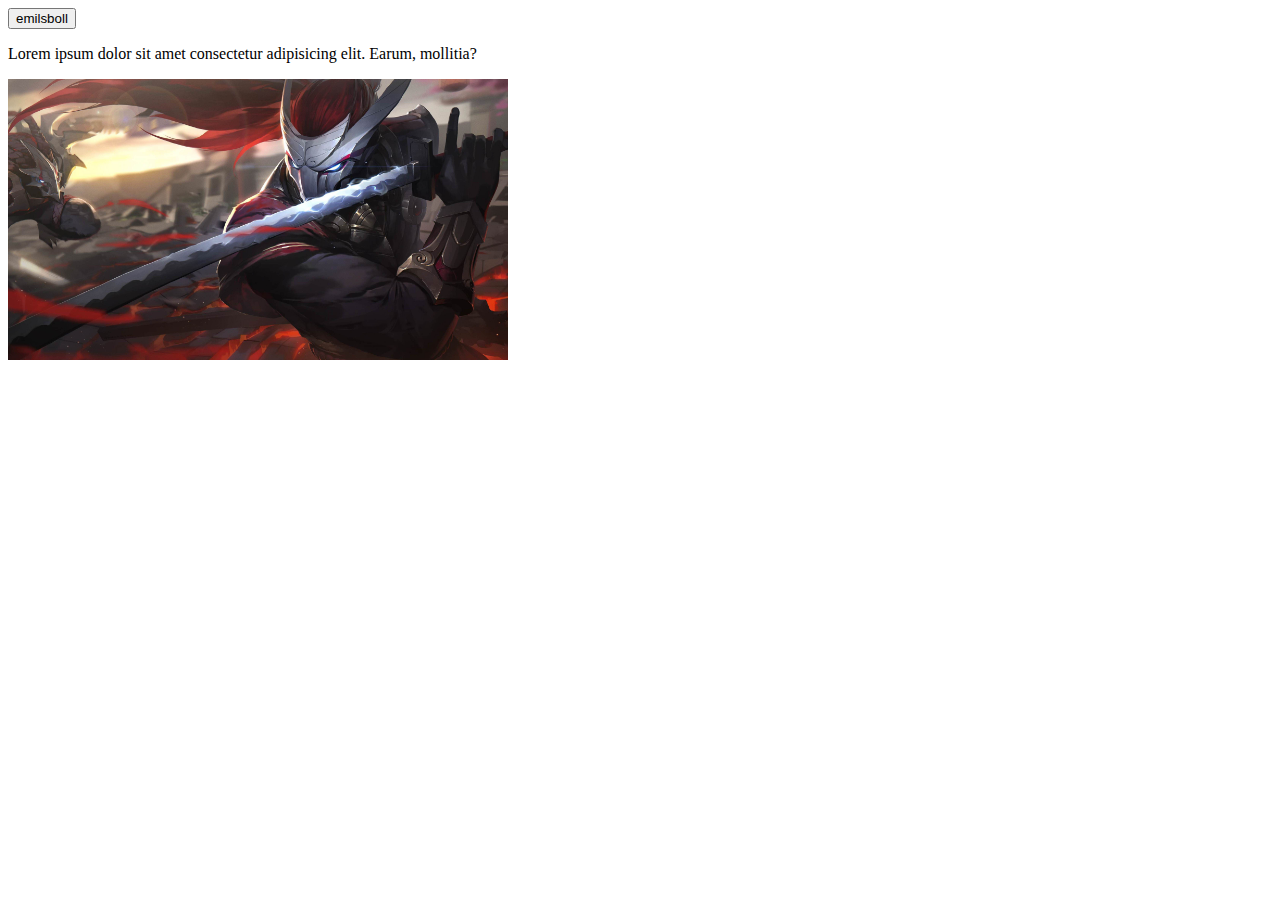
==== index.html @ 65e0a371 "gjort fin sida :)" ====
<!DOCTYPE html>
<html lang="en">
  <head>
    <meta charset="UTF-8" />
    <meta http-equiv="X-UA-Compatible" content="IE=edge" />
    <meta name="viewport" content="width=device-width, initial-scale=1.0" />
    <link rel="stylesheet" href="./Global elite.css" />

    <title>Jesus</title>
  </head>
  <body>
    <div>
      <button>emilsboll</button>

      <p>
        Lorem ipsum dolor sit amet consectetur adipisicing elit. Earum,
        mollitia?
      </p>

      <img src="./1290929.jpg" alt="" />
    </div>
    <div></div>
    <div></div>
    <div></div>
    <div></div>
    <div></div>
    <div></div>
    <div></div>
    <div></div>
    <div></div>
  </body>
</html>
---- Global elite.css ----
img {
  width: 500px;
}
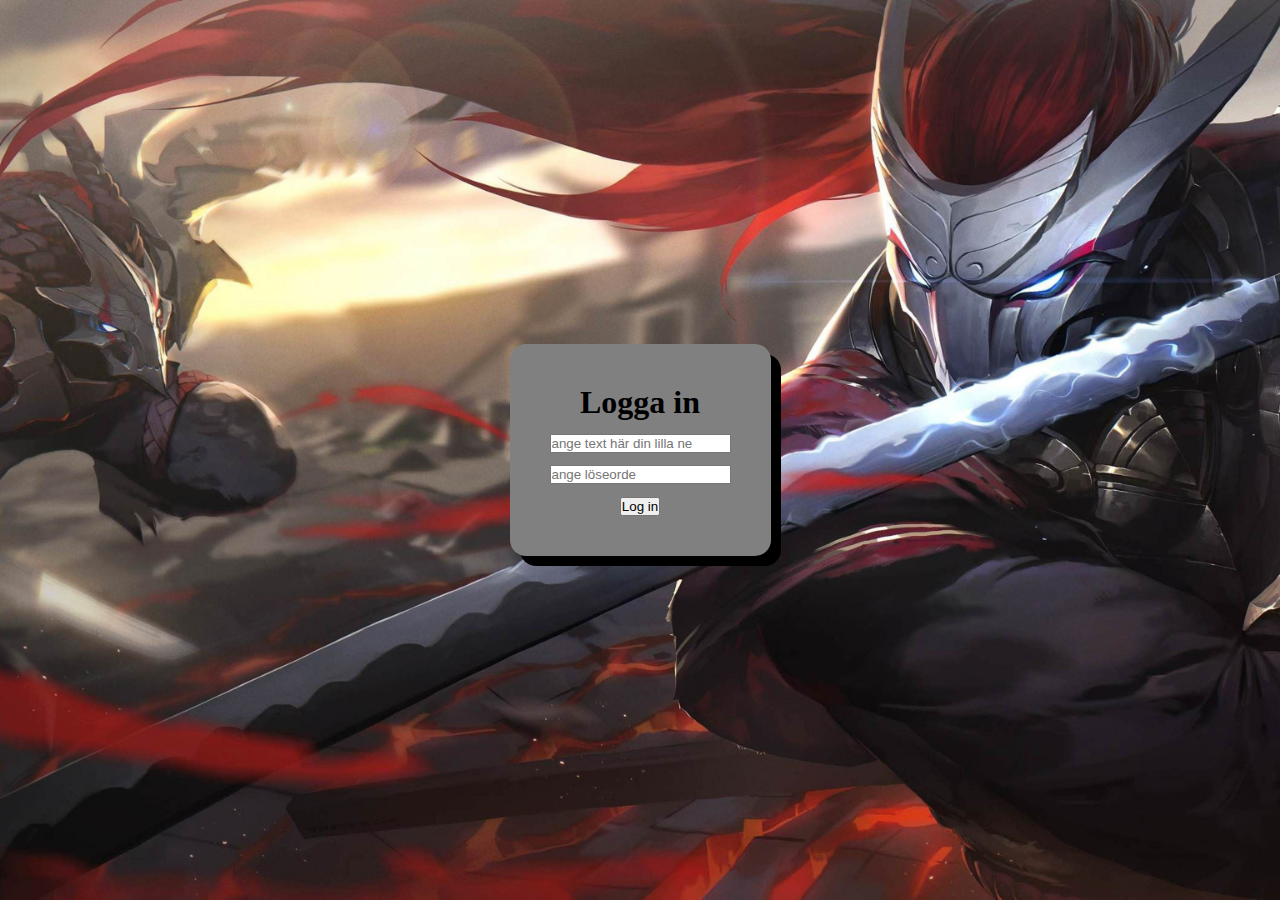
==== commit 0d955829: "ändrat bakgrund å så :)" ====
--- a/index.html
+++ b/index.html
@@ -4,29 +4,18 @@
     <meta charset="UTF-8" />
     <meta http-equiv="X-UA-Compatible" content="IE=edge" />
     <meta name="viewport" content="width=device-width, initial-scale=1.0" />
-    <link rel="stylesheet" href="./Global elite.css" />
+    <link rel="stylesheet" href="./css/global.css" />
 
     <title>Jesus</title>
   </head>
   <body>
-    <div>
-      <button>emilsboll</button>
-
-      <p>
-        Lorem ipsum dolor sit amet consectetur adipisicing elit. Earum,
-        mollitia?
-      </p>
-
-      <img src="./1290929.jpg" alt="" />
+    <div id="container">
+      <form id="form">
+        <h1>Logga in</h1>
+        <input type="text" placeholder="ange text här din lilla ne" />
+        <input type="password" placeholder="ange löseorde" />
+        <button type="submit">Log in</button>
+      </form>
     </div>
-    <div></div>
-    <div></div>
-    <div></div>
-    <div></div>
-    <div></div>
-    <div></div>
-    <div></div>
-    <div></div>
-    <div></div>
   </body>
 </html>
--- a/css/global.css
+++ b/css/global.css
@@ -0,0 +1,34 @@
+img {
+  width: 500px;
+}
+
+#container {
+  width: 100vw;
+  height: 100vh;
+  display: grid;
+  place-items: center;
+}
+body {
+  background-image: url("../assets/1290929.jpg");
+  background-repeat: no-repeat;
+  background-size: cover;
+}
+#form {
+  background: #808080;
+  box-shadow: 10px 10px black;
+  border-radius: 1rem;
+  padding: 2.5rem;
+  margin: 0px auto;
+  width: fit-content;
+  display: flex;
+  gap: 0.8rem;
+  flex-direction: column;
+  align-items: center;
+  justify-content: center;
+}
+
+* {
+  margin: 0;
+  padding: 0;
+  box-sizing: border-box;
+}
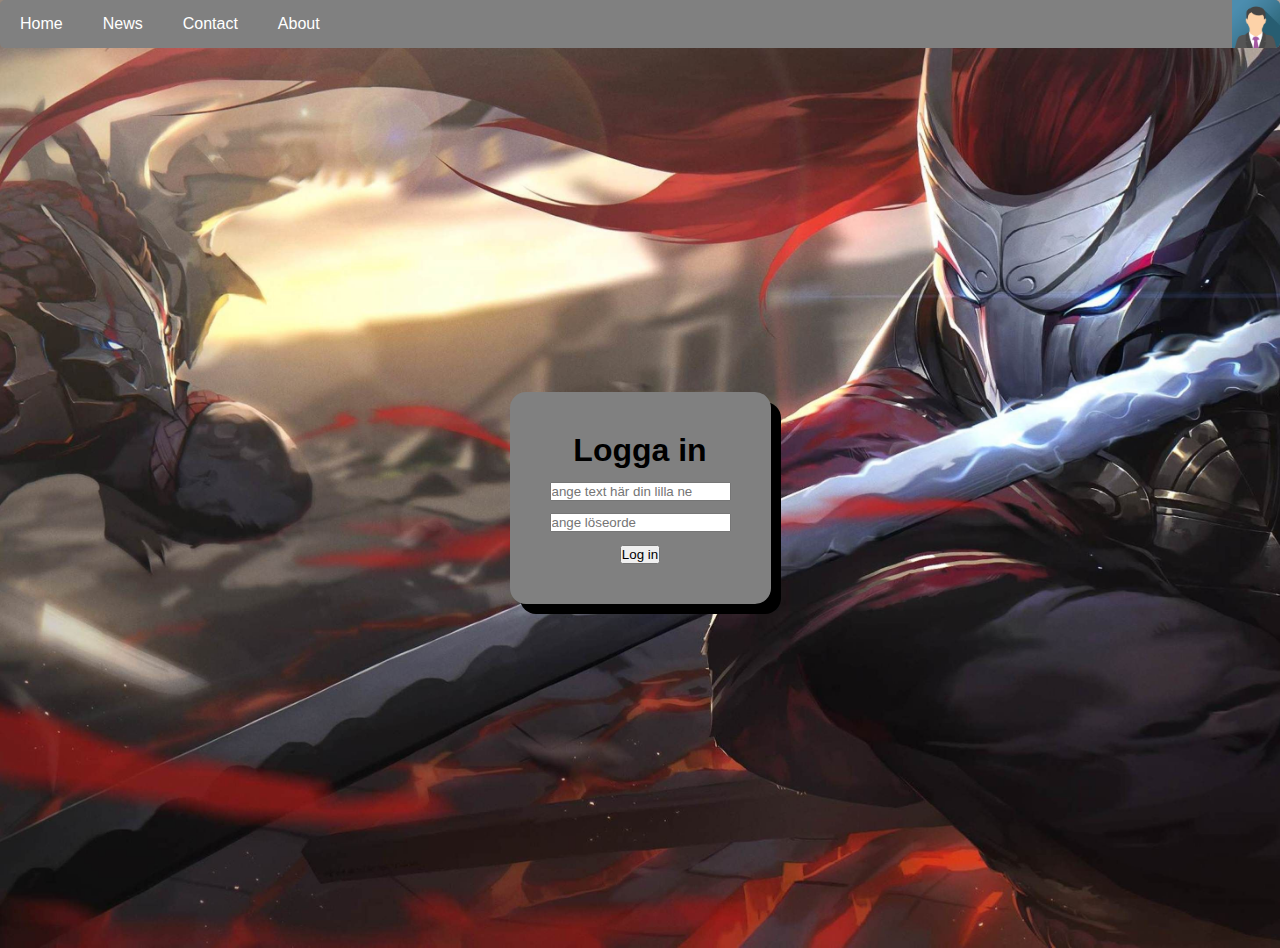
==== commit 6b4be1b9: "la till en janolof där uppe" ====
--- a/index.html
+++ b/index.html
@@ -6,9 +6,16 @@
     <meta name="viewport" content="width=device-width, initial-scale=1.0" />
     <link rel="stylesheet" href="./css/global.css" />
 
-    <title>Jesus</title>
+    <title>ballsncokc?></title>
   </head>
   <body>
+    <ul class="navigation">
+      <li><a href="#">Home</a></li>
+      <li><a href="#">News</a></li>
+      <li><a href="#">Contact</a></li>
+      <li><a href="#">About</a></li>
+      <img src="./img_avatar.png" alt="Avatar" class="avatar" />
+    </ul>
     <div id="container">
       <form id="form">
         <h1>Logga in</h1>
--- a/css/global.css
+++ b/css/global.css
@@ -9,6 +9,7 @@
   place-items: center;
 }
 body {
+  font-family: Arial, Helvetica, sans-serif;
   background-image: url("../assets/1290929.jpg");
   background-repeat: no-repeat;
   background-size: cover;
@@ -32,3 +33,27 @@
   padding: 0;
   box-sizing: border-box;
 }
+.navigation {
+  list-style: none;
+  margin: 0px;
+  padding: 0px;
+  background: #808080;
+  border-radius: 05px;
+  overflow: auto;
+}
+.navigation li {
+  float: left;
+}
+
+.navigation li a {
+  display: block;
+  text-decoration: none;
+  color: white;
+  padding: 15px 20px;
+}
+
+.avatar {
+  float: right;
+  width: auto;
+  height: 3rem;
+}
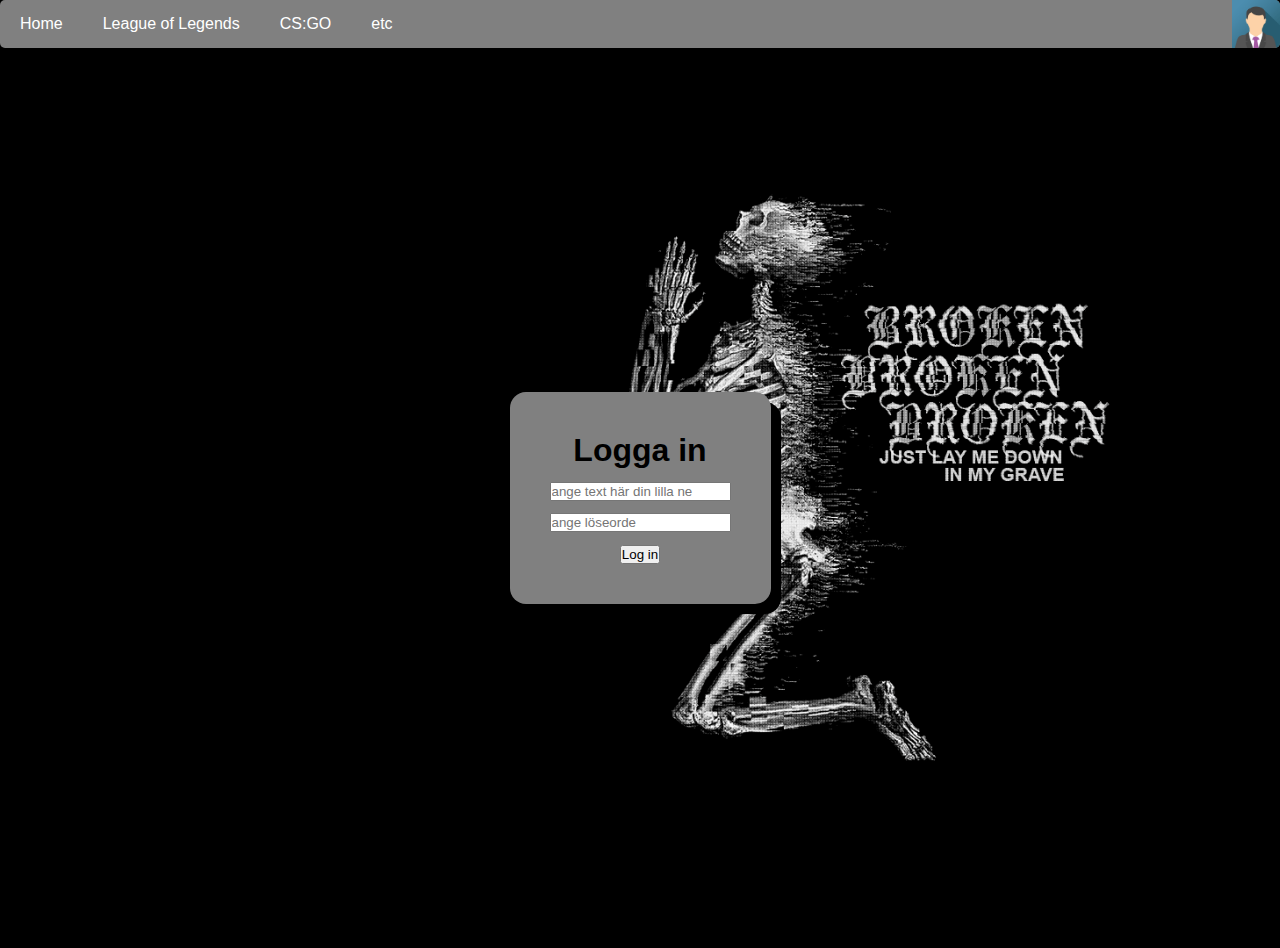
==== commit a66c0acf: "försökte skapa länk men vet ej hur man gör :(" ====
--- a/index.html
+++ b/index.html
@@ -11,9 +11,9 @@
   <body>
     <ul class="navigation">
       <li><a href="#">Home</a></li>
-      <li><a href="#">News</a></li>
-      <li><a href="#">Contact</a></li>
-      <li><a href="#">About</a></li>
+      <li><a href="Myplayslol.html">League of Legends</a></li>
+      <li><a href="Myplayscsgo.html">CS:GO</a></li>
+      <li><a href="whatever.html">etc</a></li>
       <img src="./img_avatar.png" alt="Avatar" class="avatar" />
     </ul>
     <div id="container">
--- a/css/global.css
+++ b/css/global.css
@@ -10,7 +10,7 @@
 }
 body {
   font-family: Arial, Helvetica, sans-serif;
-  background-image: url("../assets/1290929.jpg");
+  background-image: url("../assets/thumb-1920-978474.png");
   background-repeat: no-repeat;
   background-size: cover;
 }
